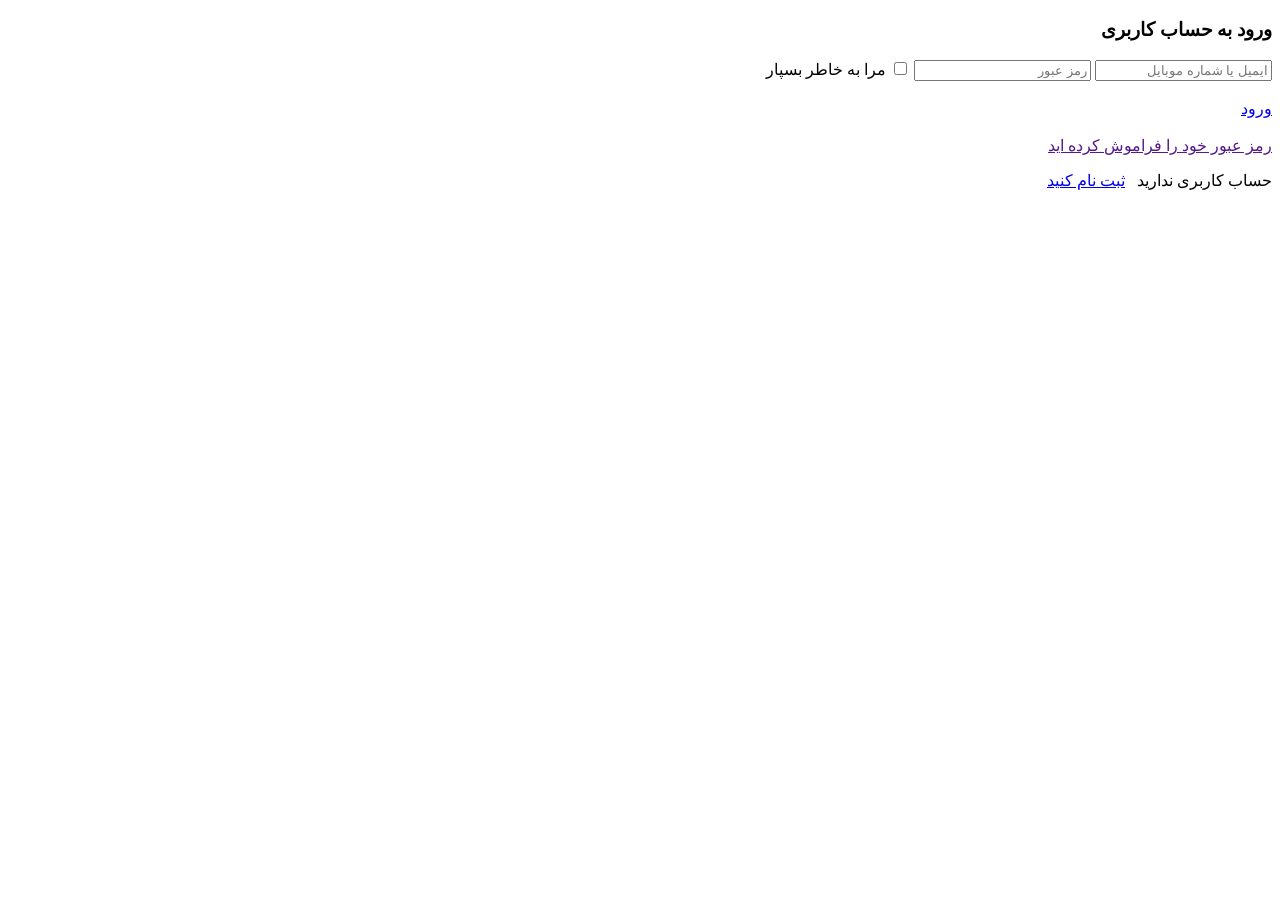
==== index-login.html @ f8741dc0 "Update index-login.html" ====
<!DOCTYPE html>
<html lang="fa" dir="rtl">
<head>
    <meta charset="UTF-8">
    <title>arash market</title>
    <link rel="stylesheet" href="bootstrap.min.css">
</head>
<body>
<div class="container">
    <div class="row">
        <div class="col-12 mt-4">
            <form action="">
            <div  class="card shadow p-3 d-block m-auto w-50">
            <h3 class="text-center ">ورود به حساب کاربری</h3>
                <label class="form-label" for="a"></label>
                <input class="form-control" placeholder="ایمیل یا شماره موبایل" id="a" type="email">
                <label class="form-label" for="b"></label>
                <input class="form-control mb-3" placeholder="رمز عبور" id="b" type="password">
                <label class="form-check-label" for="d"></label>
                <input id="d" class="form-check-input" type="checkbox">
                <span class="fs-6">مرا به خاطر بسپار</span>
                <br>
                <br>
                <a class="text-decoration-none btn btn-primary w-100 " href="index.html">
                ورود
                </a>
                <br>
                <br>
                <div class="d-flex justify-content-center">
                <a class="text-decoration-none " href="">رمز عبور خود را فراموش کرده اید</a>
                </div>
                <p class="text-black d-flex justify-content-center mt-5  border-top border-1 mb-4">حساب کاربری ندارید
                    &nbsp;
                    <a class="text-decoration-none" target="_blank" href="index.sabtnam.html">ثبت نام کنید</a>
                </p>
            </div>
            </form>
        </div>
    </div>
</div>
</body>
</html>
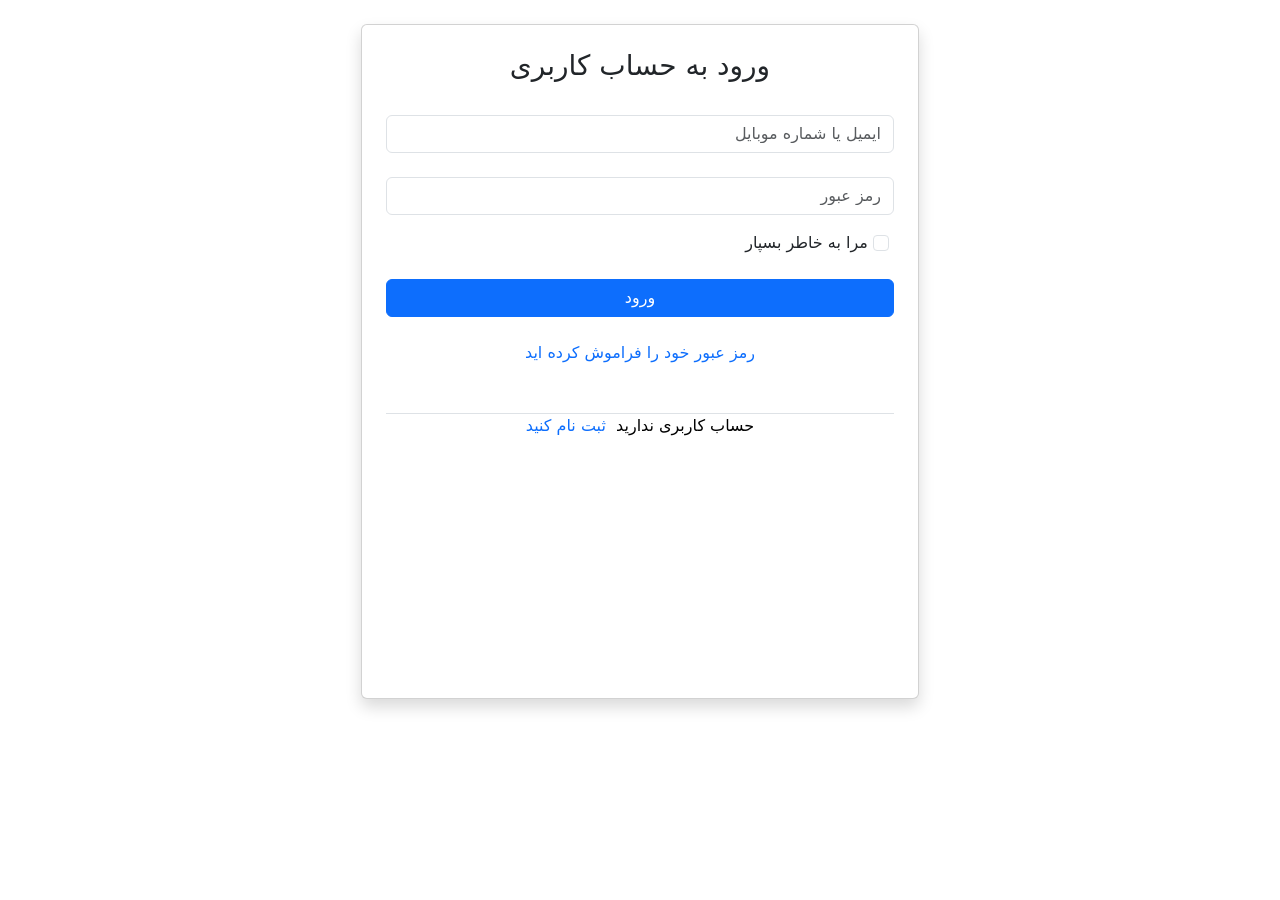
==== commit 2a7eb96a: "Update index-login.html" ====
--- a/index-login.html
+++ b/index-login.html
@@ -10,7 +10,7 @@
     <div class="row">
         <div class="col-12 mt-4">
             <form action="">
-            <div  class="card shadow p-3 d-block m-auto w-50">
+            <div class="card shadow p-4 d-block m-auto w-50" style="height: 75vh">
             <h3 class="text-center ">ورود به حساب کاربری</h3>
                 <label class="form-label" for="a"></label>
                 <input class="form-control" placeholder="ایمیل یا شماره موبایل" id="a" type="email">
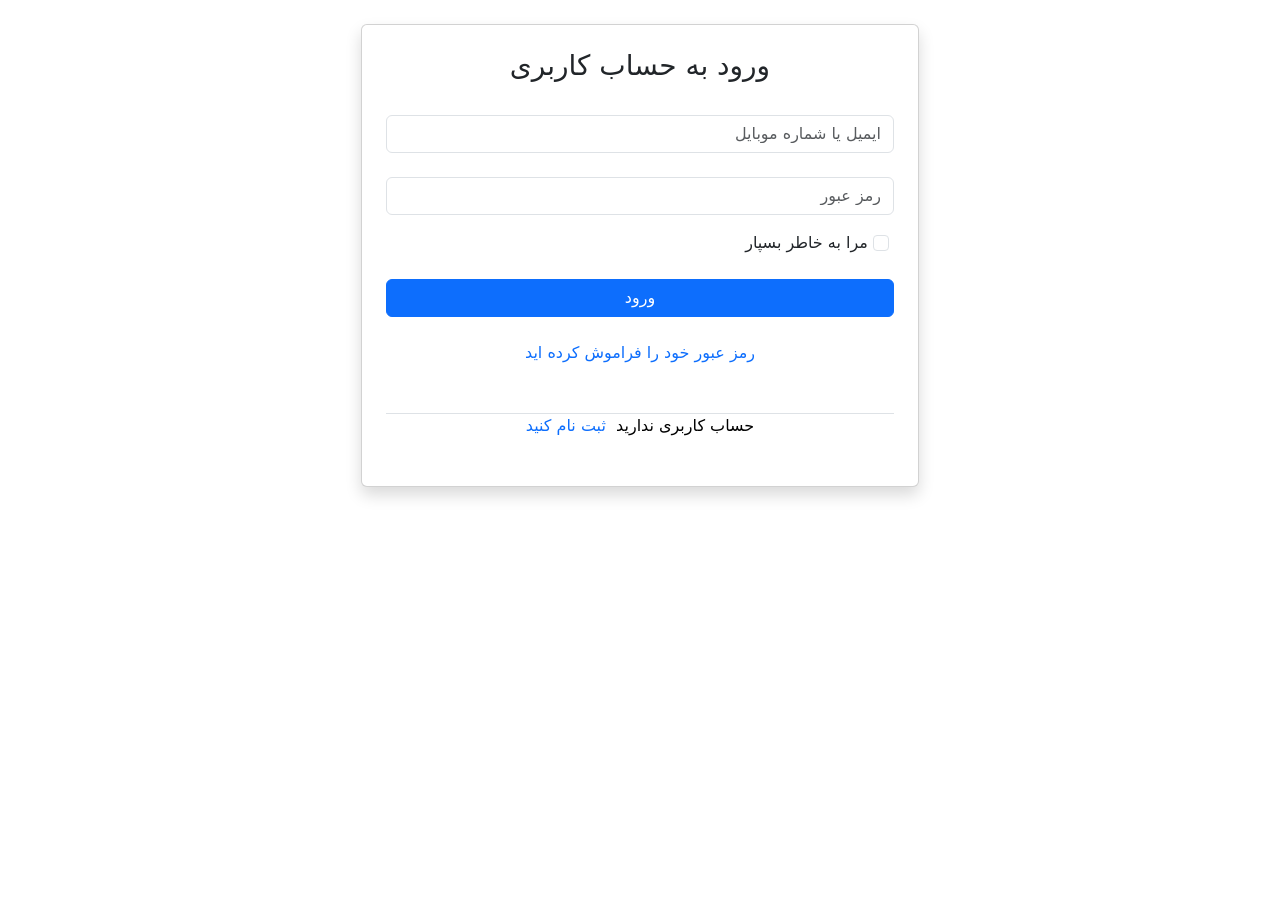
==== commit 153d58e1: "Update index-login.html" ====
--- a/index-login.html
+++ b/index-login.html
@@ -10,7 +10,7 @@
     <div class="row">
         <div class="col-12 mt-4">
             <form action="">
-            <div class="card shadow p-4 d-block m-auto w-50" style="height: 75vh">
+            <div class="card shadow p-4 d-block m-auto w-50">
             <h3 class="text-center ">ورود به حساب کاربری</h3>
                 <label class="form-label" for="a"></label>
                 <input class="form-control" placeholder="ایمیل یا شماره موبایل" id="a" type="email">
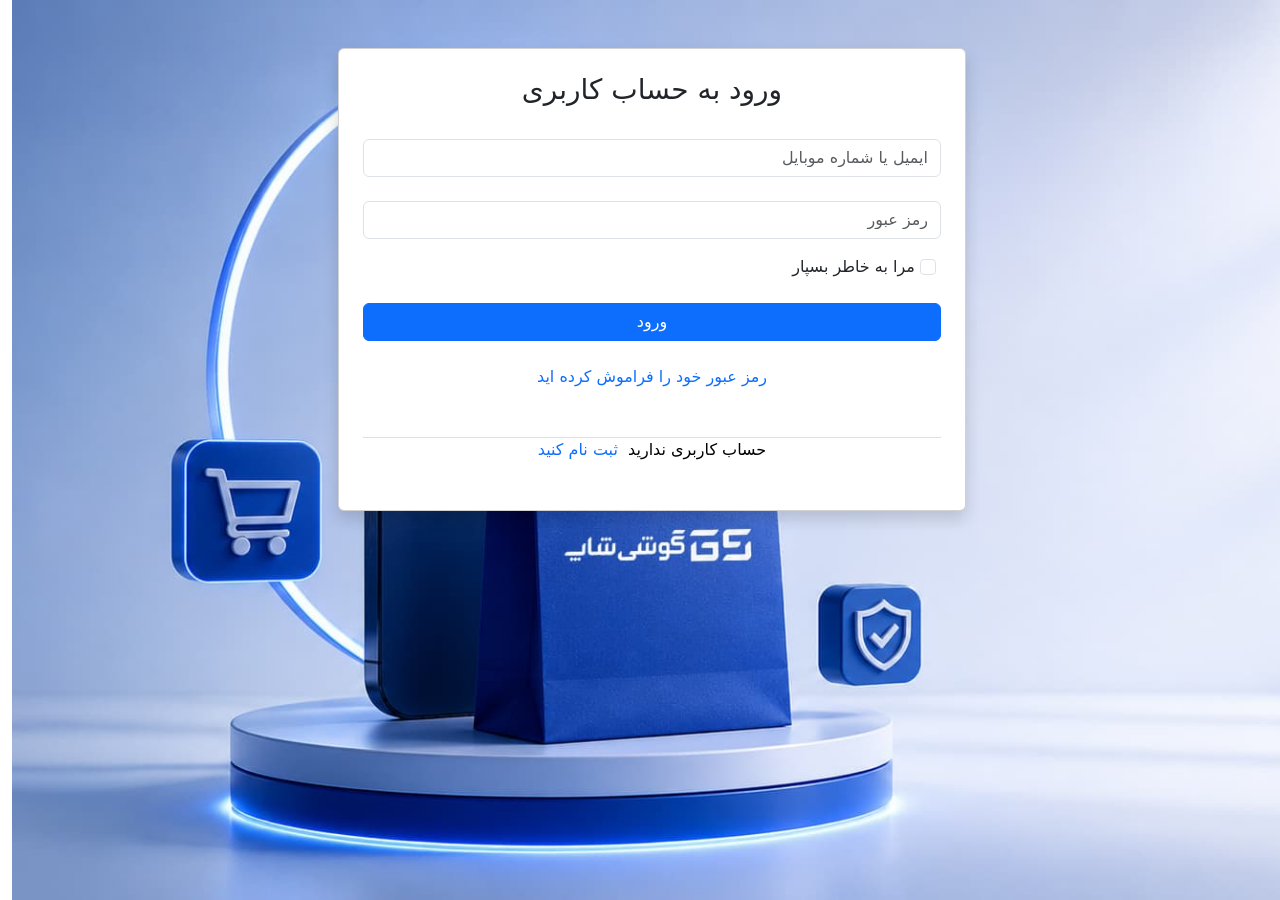
==== commit 6dfcbfde: "Update index-login.html" ====
--- a/index-login.html
+++ b/index-login.html
@@ -4,13 +4,14 @@
     <meta charset="UTF-8">
     <title>arash market</title>
     <link rel="stylesheet" href="bootstrap.min.css">
+
 </head>
 <body>
-<div class="container">
-    <div class="row">
-        <div class="col-12 mt-4">
+<div class="container-fluid p-0 ">
+    <div class="row vh-100 vw-100 " style="background: url(aks/login.jpeg) center no-repeat ;background-size: cover">
+        <div class="col-12 ">
             <form action="">
-            <div class="card shadow p-4 d-block m-auto w-50">
+            <div  class="card shadow p-4 d-block w-50 h-100 m-auto mt-5">
             <h3 class="text-center ">ورود به حساب کاربری</h3>
                 <label class="form-label" for="a"></label>
                 <input class="form-control" placeholder="ایمیل یا شماره موبایل" id="a" type="email">
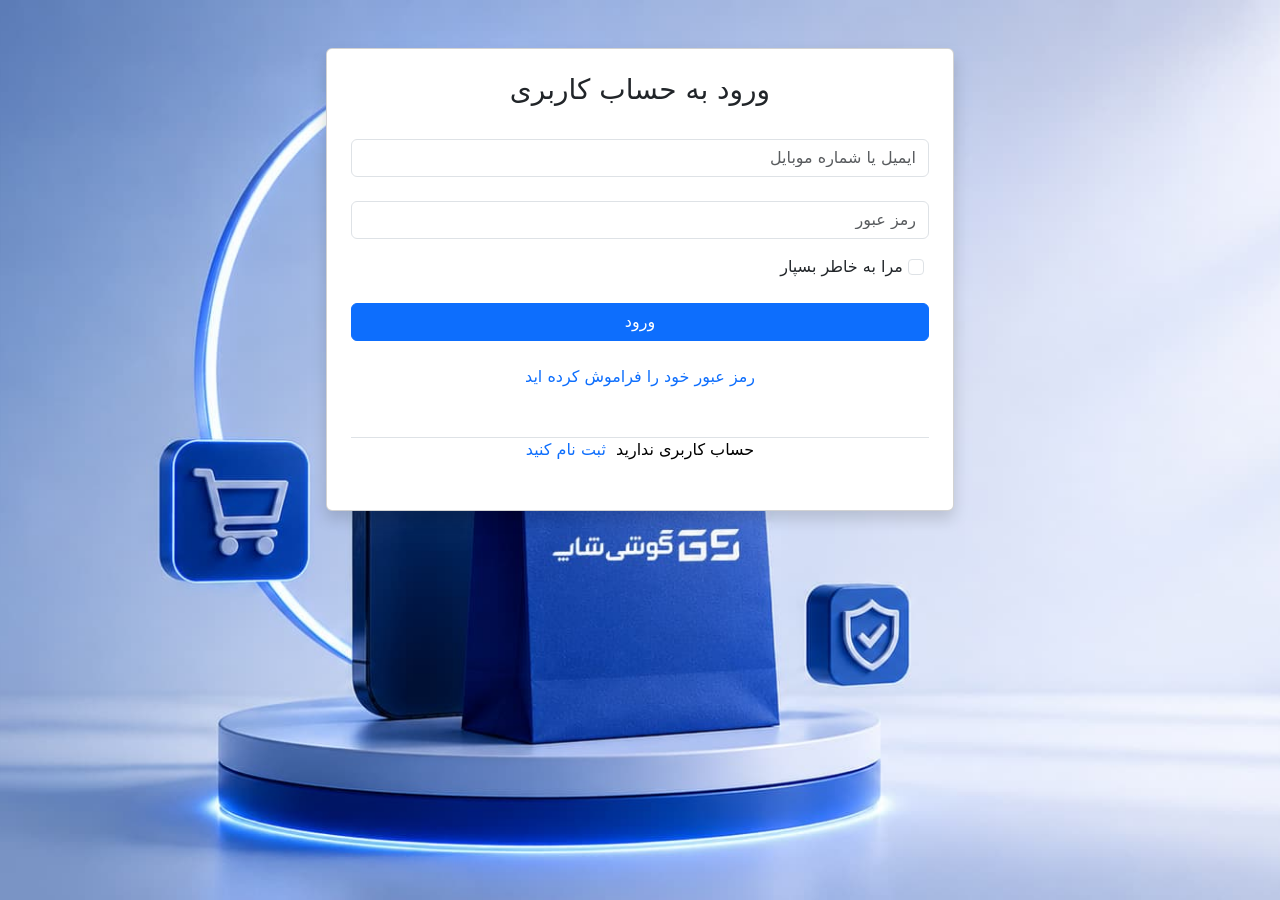
==== commit fef92791: "Update index-login.html" ====
--- a/index-login.html
+++ b/index-login.html
@@ -7,8 +7,8 @@
 
 </head>
 <body>
-<div class="container-fluid p-0 ">
-    <div class="row vh-100 vw-100 " style="background: url(aks/login.jpeg) center no-repeat ;background-size: cover">
+<div class="container-fluid p-0 m-0">
+    <div class="row vh-100 vw-100 m-0" style="background: url(aks/login.jpeg) center no-repeat ;background-size: cover">
         <div class="col-12 ">
             <form action="">
             <div  class="card shadow p-4 d-block w-50 h-100 m-auto mt-5">
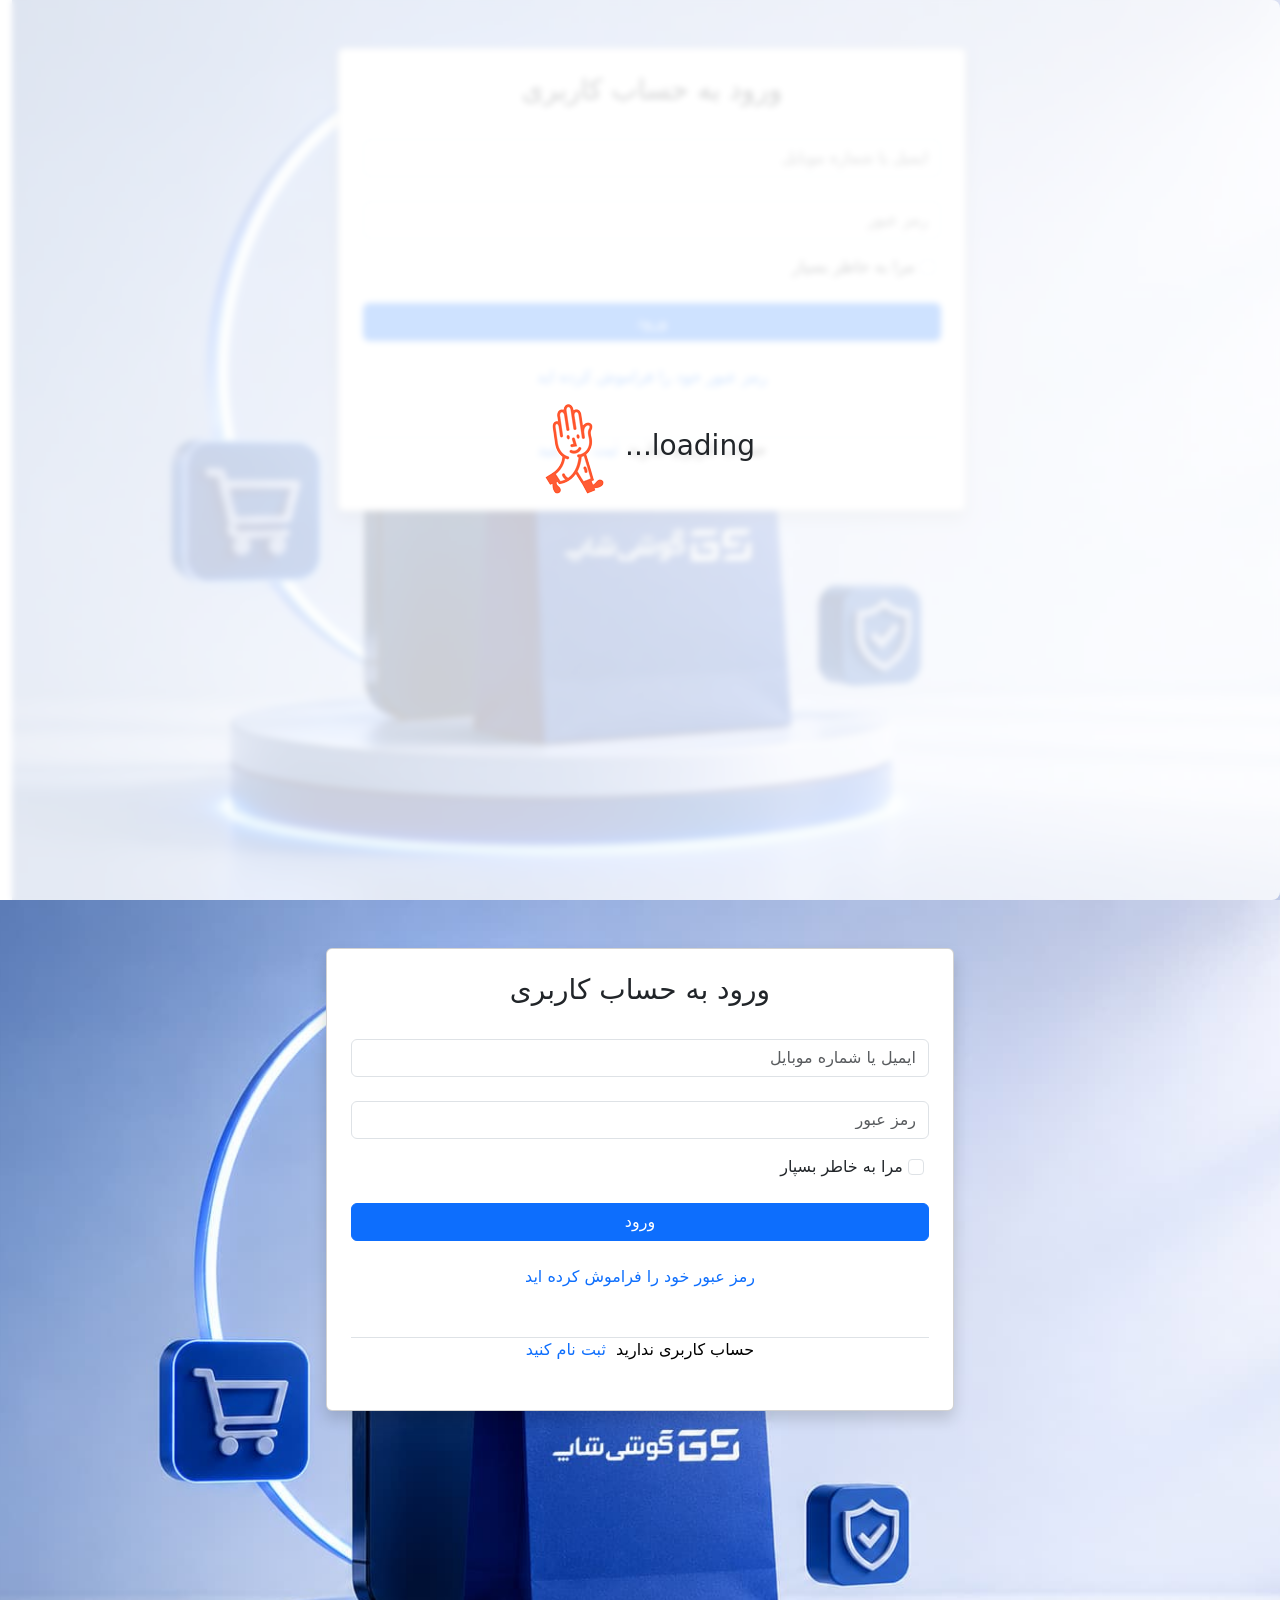
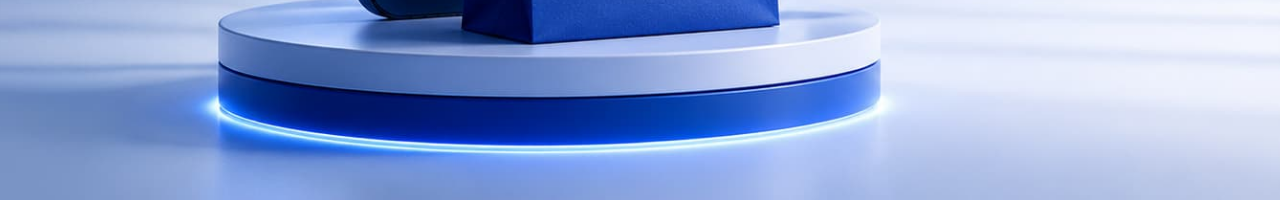
==== commit 0d6fb1e4: "Update index-login.html" ====
--- a/index-login.html
+++ b/index-login.html
@@ -7,8 +7,59 @@
 
 </head>
 <body>
+<div class="container-fluid">
+    <div class="row">
+        <div class="col-12 rounded-3 text-center align-items-center justify-content-center" id="loading" style="display: flex;backdrop-filter: blur(3px) ;background: rgba(255,255,255,0.8);right: 0;left: 0;bottom: 0;top: 0;position: fixed ;width: 100vw;height: 100vh;margin: auto;z-index: 4;text-align: center">
+            <h3>loading...</h3>
+            <img src="loading.gif" alt="">
+        </div>
+    </div>
+</div>
+<div class="container-fluid p-0">
+    <div class="row vh-100 vw-100 " style="background: url(aks/login.jpeg) center no-repeat ;background-size: cover">
+        <div class="col-12 ">
+            <form action="">
+            <div  class="card shadow p-4 d-block w-50 h-100 m-auto mt-5">
+            <h3 class="text-center ">ورود به حساب کاربری</h3>
+                <label class="form-label" for="a"></label>
+                <input class="form-control" placeholder="ایمیل یا شماره موبایل" id="a" type="email">
+                <label class="form-label" for="b"></label>
+                <input class="form-control mb-3" placeholder="رمز عبور" id="b" type="password">
+                <label class="form-check-label" for="d"></label>
+                <input id="d" class="form-check-input" type="checkbox">
+                <span class="fs-6">مرا به خاطر بسپار</span>
+                <br>
+                <br>
+                <a href="index.html" class="text-decoration-none btn btn-primary w-100 ">
+                ورود
+                </a>
+                <br>
+                <br>
+                <div class="d-flex justify-content-center">
+                <a class="text-decoration-none " href="">رمز عبور خود را فراموش کرده اید</a>
+                </div>
+                <p class="text-black d-flex justify-content-center mt-5  border-top border-1 mb-4">حساب کاربری ندارید
+                    &nbsp;
+                    <a class="text-decoration-none" target="_blank" href="index.sabtnam2.html">ثبت نام کنید</a>
+                </p>
+            </div>
+            </form>
+        </div>
+    </div>
+</div>
+<script src="load.js"></script>
+</body>
+</html><!DOCTYPE html>
+<html lang="fa" dir="rtl">
+<head>
+    <meta charset="UTF-8">
+    <title>arash market</title>
+    <link rel="stylesheet" href="bootstrap.min.css">
+
+</head>
+<body>
 <div class="container-fluid p-0 m-0">
-    <div class="row vh-100 vw-100 m-0" style="background: url(aks/login.jpeg) center no-repeat ;background-size: cover">
+    <div class="row vh-100 vw-100 m-0 p-0" style="background: url(aks/login.jpeg) center no-repeat ;background-size: cover">
         <div class="col-12 ">
             <form action="">
             <div  class="card shadow p-4 d-block w-50 h-100 m-auto mt-5">
